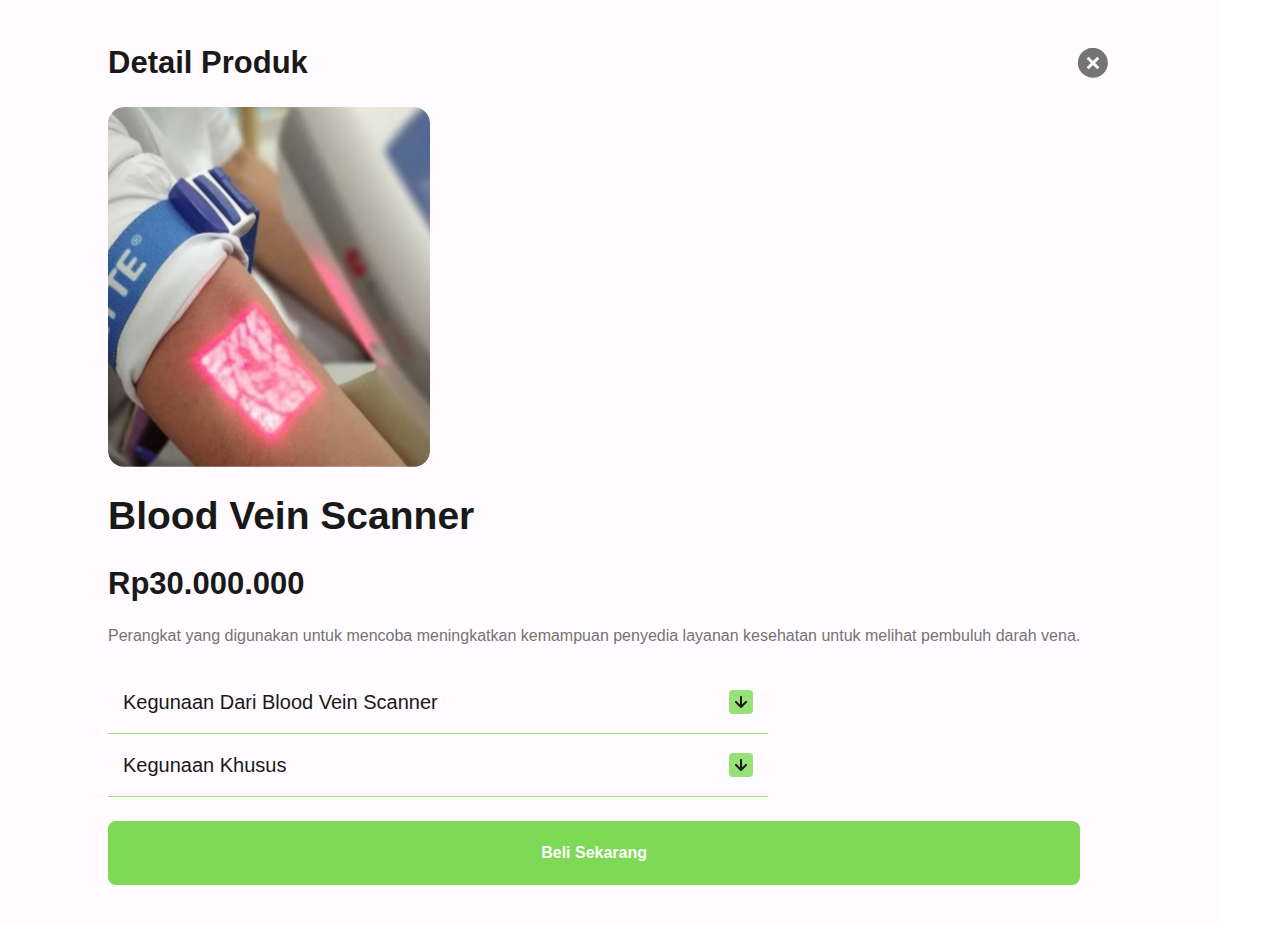
==== blood.html @ 2c3ed922 "first commit" ====
<!DOCTYPE html>
<html lang="en">
<head>
  <meta charset="utf-8">
  <title>Cara Burning IC Attiny 13A Arduino IDE</title>
  <meta content="width=device-width, initial-scale=1.0" name="viewport">
  <meta content="" name="keywords">
  <meta content="" name="description">

  <!-- Favicons -->
  <link href="img/logo0.png" rel="icon">
  <link href="img/logo0.png" rel="apple-touch-icon">

  <!-- Bootstrap CSS File -->
  <link href="lib/bootstrap/css/bootstrap.min.css" rel="stylesheet">

  <!-- Libraries CSS Files -->
  <link href="lib/font-awesome/css/font-awesome.min.css" rel="stylesheet">
  <link href="lib/animate/animate.min.css" rel="stylesheet">
  <link href="lib/ionicons/css/ionicons.min.css" rel="stylesheet">
  <link href="lib/owlcarousel/assets/owl.carousel.min.css" rel="stylesheet">
  <link href="lib/lightbox/css/lightbox.min.css" rel="stylesheet">

  <!-- Main Stylesheet File -->
  <link href="css/blood.css" rel="stylesheet">

</head>
<body>
    div class="blood">
    <div class="frame-1171275133">
      <div class="frame-1171275134">
        <div class="section-title">Detail Produk</div>
        <a cclass="btn-text" href="index.html">
            <svg
            class="zondicons-close-solid"
            width="30"
            height="30"
            viewBox="0 0 30 30"
            fill="none"
            xmlns="http://www.w3.org/2000/svg"
            >
            <g clip-path="url(#clip0_30_1516)">
                <path
                d="M4.39524 25.605C2.96259 24.2213 1.81985 22.5661 1.03372 20.7361C0.247585 18.906 -0.166208 16.9377 -0.183516 14.946C-0.200823 12.9543 0.178703 10.9791 0.932916 9.13569C1.68713 7.29224 2.80093 5.61746 4.20932 4.20907C5.61771 2.80068 7.29249 1.68688 9.13593 0.932672C10.9794 0.178458 12.9546 -0.201067 14.9463 -0.18376C16.9379 -0.166453 18.9062 0.247341 20.7363 1.03348C22.5664 1.81961 24.2215 2.96234 25.6052 4.395C28.3376 7.22403 29.8495 11.0131 29.8154 14.946C29.7812 18.879 28.2036 22.6412 25.4225 25.4223C22.6414 28.2034 18.8792 29.7809 14.9463 29.8151C11.0133 29.8493 7.22427 28.3374 4.39524 25.605ZM17.1002 15L21.3452 10.755L19.2302 8.64L15.0002 12.885L10.7552 8.64L8.64024 10.755L12.8852 15L8.64024 19.245L10.7552 21.36L15.0002 17.115L19.2452 21.36L21.3602 19.245L17.1152 15H17.1002Z"
                fill="#747474"
                />
            </g>
            <defs>
                <clipPath id="clip0_30_1516">
                <rect width="30" height="30" fill="white" />
                </clipPath>
            </defs>
            </svg>
        </a>
      </div>
      <img class="rectangle-528" src="img/rectangle-5280.png" />
      <div class="frame-1171275137">
        <div class="frame-1171275136">
          <div class="heading">Blood Vein Scanner</div>
          <div class="rp-30-000-000">Rp30.000.000</div>
          <div class="supporting-text">
            Perangkat yang digunakan untuk mencoba meningkatkan kemampuan penyedia
            layanan kesehatan untuk melihat pembuluh darah vena.
          </div>
        </div>
        <div class="frame-1171275135">
          <div class="accordion-detail-produk">
            <div class="container">
              <div class="kegunaan-khusus">Kegunaan Dari Blood Vein Scanner</div>
              <svg
                class="uil-arrow-bottom"
                width="24"
                height="24"
                viewBox="0 0 24 24"
                fill="none"
                xmlns="http://www.w3.org/2000/svg"
              >
                <rect width="24" height="24" rx="4" fill="#98E179" />
                <path
                  d="M17.7102 12.715L12.7102 17.715C12.6151 17.806 12.5029 17.8774 12.3802 17.925C12.1367 18.025 11.8636 18.025 11.6202 17.925C11.4974 17.8774 11.3853 17.806 11.2902 17.715L6.29019 12.715C6.19695 12.6217 6.12299 12.5111 6.07253 12.3892C6.02207 12.2674 5.99609 12.1368 5.99609 12.005C5.99609 11.7387 6.10188 11.4833 6.29019 11.295C6.47849 11.1067 6.73388 11.0009 7.00019 11.0009C7.26649 11.0009 7.52188 11.1067 7.71019 11.295L11.0002 14.595V7.00499C11.0002 6.73977 11.1055 6.48542 11.2931 6.29788C11.4806 6.11034 11.735 6.00499 12.0002 6.00499C12.2654 6.00499 12.5198 6.11034 12.7073 6.29788C12.8948 6.48542 13.0002 6.73977 13.0002 7.00499V14.595L16.2902 11.295C16.3831 11.2013 16.4937 11.1269 16.6156 11.0761C16.7375 11.0253 16.8682 10.9992 17.0002 10.9992C17.1322 10.9992 17.2629 11.0253 17.3848 11.0761C17.5066 11.1269 17.6172 11.2013 17.7102 11.295C17.8039 11.3879 17.8783 11.4986 17.9291 11.6204C17.9798 11.7423 18.006 11.873 18.006 12.005C18.006 12.137 17.9798 12.2677 17.9291 12.3896C17.8783 12.5114 17.8039 12.622 17.7102 12.715Z"
                  fill="#191919"
                />
              </svg>
            </div>
          </div>
          <div class="accordion-detail-produk">
            <div class="container">
              <div class="kegunaan-khusus">Kegunaan Khusus</div>
              <svg
                class="uil-arrow-bottom2"
                width="24"
                height="24"
                viewBox="0 0 24 24"
                fill="none"
                xmlns="http://www.w3.org/2000/svg"
              >
                <rect width="24" height="24" rx="4" fill="#98E179" />
                <path
                  d="M17.7102 12.715L12.7102 17.715C12.6151 17.806 12.5029 17.8774 12.3802 17.925C12.1367 18.025 11.8636 18.025 11.6202 17.925C11.4974 17.8774 11.3853 17.806 11.2902 17.715L6.29019 12.715C6.19695 12.6217 6.12299 12.5111 6.07253 12.3892C6.02207 12.2674 5.99609 12.1368 5.99609 12.005C5.99609 11.7387 6.10188 11.4833 6.29019 11.295C6.47849 11.1067 6.73388 11.0009 7.00019 11.0009C7.26649 11.0009 7.52188 11.1067 7.71019 11.295L11.0002 14.595V7.00499C11.0002 6.73977 11.1055 6.48542 11.2931 6.29788C11.4806 6.11034 11.735 6.00499 12.0002 6.00499C12.2654 6.00499 12.5198 6.11034 12.7073 6.29788C12.8948 6.48542 13.0002 6.73977 13.0002 7.00499V14.595L16.2902 11.295C16.3831 11.2013 16.4937 11.1269 16.6156 11.0761C16.7375 11.0253 16.8682 10.9992 17.0002 10.9992C17.1322 10.9992 17.2629 11.0253 17.3848 11.0761C17.5066 11.1269 17.6172 11.2013 17.7102 11.295C17.8039 11.3879 17.8783 11.4986 17.9291 11.6204C17.9798 11.7423 18.006 11.873 18.006 12.005C18.006 12.137 17.9798 12.2677 17.9291 12.3896C17.8783 12.5114 17.8039 12.622 17.7102 12.715Z"
                  fill="#191919"
                />
              </svg>
            </div>
          </div>
        </div>
        <div class="button">
          <div class="lihat-selengkapnya">Beli Sekarang</div>
        </div>
      </div>
    </div>
  </div>
</body>
---- css/blood.css ----
.blood,
.blood * {
  box-sizing: border-box;
}
.blood {
  height: 575px;
  position: relative;
}
.frame-1171275133 {
  background: #fffbfe;
  padding: 40px 108px 40px 108px;
  display: flex;
  flex-direction: row;
  gap: 20px;
  align-items: flex-start;
  justify-content: flex-start;
  flex-wrap: wrap;
  width: 1218px;
  position: absolute;
  left: 0px;
  top: 0px;
}
.frame-1171275134 {
  display: flex;
  flex-direction: row;
  gap: 770px;
  align-items: center;
  justify-content: center;
  flex-shrink: 0;
  position: relative;
}
.section-title {
  color: var(--phb-color-black-phb, #191919);
  text-align: left;
  font-family: var(--phb-font-h-4-font-family, "IbmPlexSans-Bold", sans-serif);
  font-size: var(--phb-font-h-4-font-size, 31px);
  font-weight: var(--phb-font-h-4-font-weight, 700);
  position: relative;
}
.zondicons-close-solid {
  flex-shrink: 0;
  width: 30px;
  height: 30px;
  position: relative;
  overflow: visible;
}
.rectangle-528 {
  border-radius: 16px;
  flex-shrink: 0;
  width: 322px;
  height: 360px;
  position: relative;
  object-fit: cover;
}
.frame-1171275137 {
  display: flex;
  flex-direction: column;
  gap: 24px;
  align-items: flex-start;
  justify-content: flex-start;
  flex-shrink: 0;
  position: relative;
}
.frame-1171275136 {
  display: flex;
  flex-direction: column;
  gap: 16px;
  align-items: flex-start;
  justify-content: flex-start;
  align-self: stretch;
  flex-shrink: 0;
  position: relative;
}
.heading {
  color: var(--phb-color-black-phb, #191919);
  text-align: left;
  font-family: var(--phb-font-h-3-font-family, "IbmPlexSans-Bold", sans-serif);
  font-size: var(--phb-font-h-3-font-size, 39px);
  font-weight: var(--phb-font-h-3-font-weight, 700);
  position: relative;
}
.rp-30-000-000 {
  color: var(--phb-color-black-phb, #191919);
  text-align: left;
  font-family: var(--phb-font-h-4-font-family, "IbmPlexSans-Bold", sans-serif);
  font-size: var(--phb-font-h-4-font-size, 31px);
  font-weight: var(--phb-font-h-4-font-weight, 700);
  position: relative;
}
.supporting-text {
  color: var(--phb-color-grey-1-phb, #747474);
  text-align: left;
  font-family: var(
    --phb-font-body-regular-font-family,
    "Epilogue-Regular",
    sans-serif
  );
  font-size: var(--phb-font-body-regular-font-size, 16px);
  line-height: var(--phb-font-body-regular-line-height, 148%);
  font-weight: var(--phb-font-body-regular-font-weight, 400);
  position: relative;
  align-self: stretch;
}
.frame-1171275135 {
  display: flex;
  flex-direction: column;
  gap: 0px;
  align-items: flex-start;
  justify-content: flex-start;
  flex-shrink: 0;
  width: 660px;
  position: relative;
}
.accordion-detail-produk {
  border-style: solid;
  border-color: var(--phb-color-green-phb-green-phb-400, #98e179);
  border-width: 0px 0px 1px 0px;
  padding: 16px 0px 16px 0px;
  display: flex;
  flex-direction: column;
  gap: 10px;
  align-items: flex-start;
  justify-content: flex-start;
  align-self: stretch;
  flex-shrink: 0;
  position: relative;
  overflow: hidden;
}
.container {
  display: flex;
  flex-direction: row;
  gap: 3px;
  align-items: center;
  justify-content: flex-start;
  align-self: stretch;
  flex-shrink: 0;
  position: relative;
}
.kegunaan-khusus {
  color: var(--phb-color-black-phb, #191919);
  text-align: left;
  font-family: var(
    --phb-font-h-6-regular-font-family,
    "IbmPlexSans-Regular",
    sans-serif
  );
  font-size: var(--phb-font-h-6-regular-font-size, 20px);
  font-weight: var(--phb-font-h-6-regular-font-weight, 400);
  position: relative;
  flex: 1;
}
.uil-arrow-bottom {
  border-radius: 4px;
  flex-shrink: 0;
  width: 24px;
  height: 24px;
  position: relative;
  overflow: visible;
}
.uil-arrow-bottom2 {
  border-radius: 4px;
  flex-shrink: 0;
  width: 24px;
  height: 24px;
  position: relative;
  overflow: visible;
}
.button {
  background: var(--phb-color-green-phb-green-phb-500, #7ed957);
  border-radius: 8px;
  padding: 20px 60px 20px 60px;
  display: flex;
  flex-direction: row;
  gap: 8px;
  align-items: center;
  justify-content: center;
  align-self: stretch;
  flex-shrink: 0;
  position: relative;
}
.lihat-selengkapnya {
  color: var(--phb-color-white-phb, #fffbfe);
  text-align: left;
  font-family: var(--phb-font-body-1-font-family, "Epilogue-Bold", sans-serif);
  font-size: var(--phb-font-body-1-font-size, 16px);
  font-weight: var(--phb-font-body-1-font-weight, 700);
  position: relative;
}
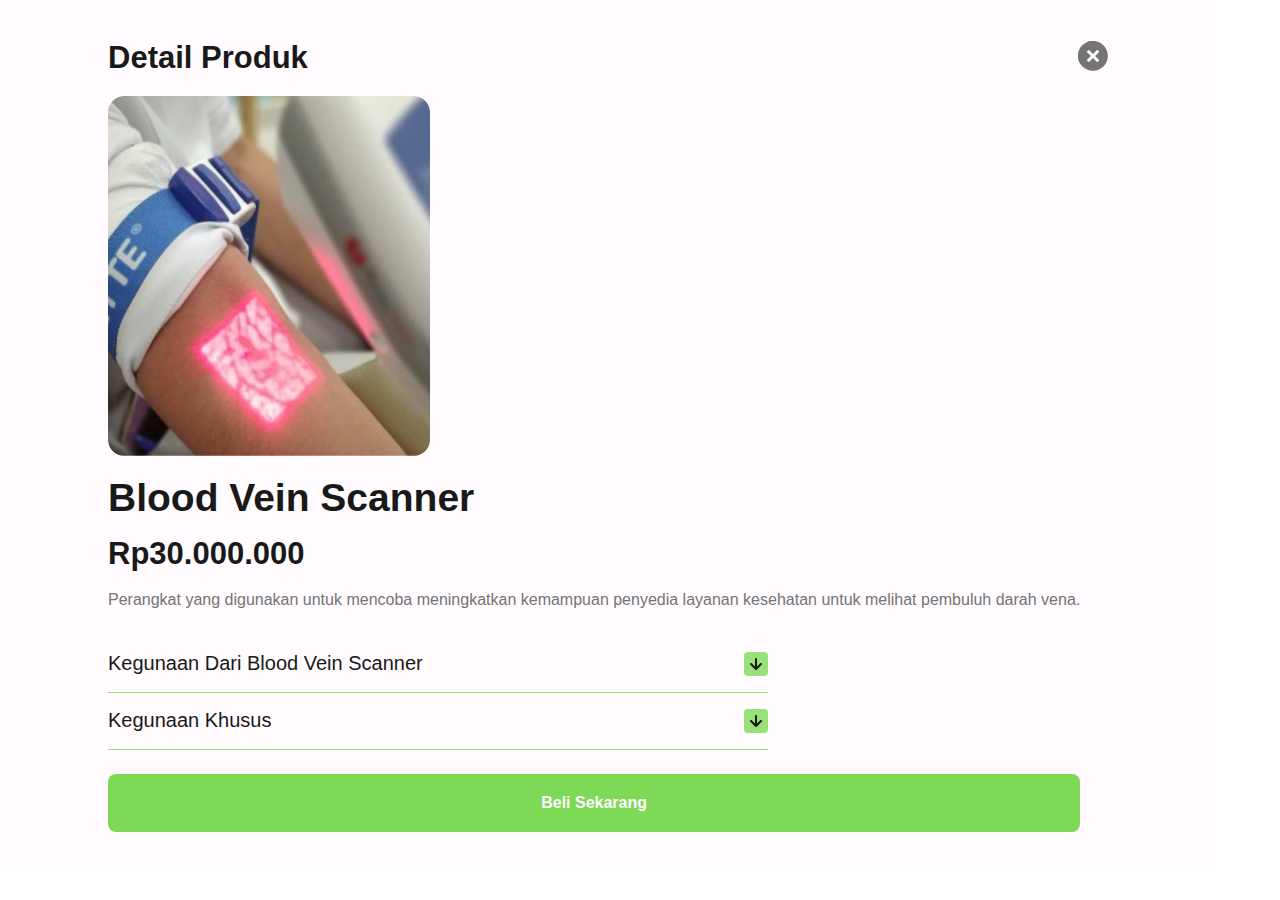
==== commit fa93478c: "Update blood.html" ====
--- a/blood.html
+++ b/blood.html
@@ -1,114 +1,126 @@
 <!DOCTYPE html>
 <html lang="en">
-<head>
-  <meta charset="utf-8">
-  <title>Cara Burning IC Attiny 13A Arduino IDE</title>
-  <meta content="width=device-width, initial-scale=1.0" name="viewport">
-  <meta content="" name="keywords">
-  <meta content="" name="description">
+  <head>
+    <meta charset="UTF-8" />
+    <title>Blood Vein Scanner</title>
+    <meta http-equiv="X-UA-Compatible" content="IE=edge" />
+    <meta name="viewport" content="width=device-width, initial-scale=1.0" />
+    <link rel="stylesheet" href="css/blood.css" />
+    <link rel="stylesheet" href="css/blood_vars.css" />
 
-  <!-- Favicons -->
-  <link href="img/logo0.png" rel="icon">
-  <link href="img/logo0.png" rel="apple-touch-icon">
+    <!-- Favicons -->
+    <link href="img/log.png" rel="icon">
+    <link href="img/log.png" rel="apple-touch-icon">
 
-  <!-- Bootstrap CSS File -->
-  <link href="lib/bootstrap/css/bootstrap.min.css" rel="stylesheet">
+    <style>
+      a,
+      button,
+      input,
+      select,
+      h1,
+      h2,
+      h3,
+      h4,
+      h5,
+      * {
+        box-sizing: border-box;
+        margin: 0;
+        padding: 0;
+        border: none;
+        text-decoration: none;
+        appearance: none;
+        background: none;
 
-  <!-- Libraries CSS Files -->
-  <link href="lib/font-awesome/css/font-awesome.min.css" rel="stylesheet">
-  <link href="lib/animate/animate.min.css" rel="stylesheet">
-  <link href="lib/ionicons/css/ionicons.min.css" rel="stylesheet">
-  <link href="lib/owlcarousel/assets/owl.carousel.min.css" rel="stylesheet">
-  <link href="lib/lightbox/css/lightbox.min.css" rel="stylesheet">
-
-  <!-- Main Stylesheet File -->
-  <link href="css/blood.css" rel="stylesheet">
-
-</head>
-<body>
-    div class="blood">
-    <div class="frame-1171275133">
-      <div class="frame-1171275134">
-        <div class="section-title">Detail Produk</div>
-        <a cclass="btn-text" href="index.html">
+        -webkit-font-smoothing: antialiased;
+      }
+    </style>
+    <title>Document</title>
+  </head>
+  <body>
+    <div class="blood">
+      <div class="frame-1171275133">
+        <div class="frame-1171275134">
+          <div class="section-title">Detail Produk</div>
+          <a cclass="btn-text" href="index.html">
             <svg
-            class="zondicons-close-solid"
-            width="30"
-            height="30"
-            viewBox="0 0 30 30"
-            fill="none"
-            xmlns="http://www.w3.org/2000/svg"
+              class="zondicons-close-solid"
+              width="30"
+              height="30"
+              viewBox="0 0 30 30"
+              fill="none"
+              xmlns="http://www.w3.org/2000/svg"
             >
-            <g clip-path="url(#clip0_30_1516)">
+              <g clip-path="url(#clip0_30_1516)">
                 <path
-                d="M4.39524 25.605C2.96259 24.2213 1.81985 22.5661 1.03372 20.7361C0.247585 18.906 -0.166208 16.9377 -0.183516 14.946C-0.200823 12.9543 0.178703 10.9791 0.932916 9.13569C1.68713 7.29224 2.80093 5.61746 4.20932 4.20907C5.61771 2.80068 7.29249 1.68688 9.13593 0.932672C10.9794 0.178458 12.9546 -0.201067 14.9463 -0.18376C16.9379 -0.166453 18.9062 0.247341 20.7363 1.03348C22.5664 1.81961 24.2215 2.96234 25.6052 4.395C28.3376 7.22403 29.8495 11.0131 29.8154 14.946C29.7812 18.879 28.2036 22.6412 25.4225 25.4223C22.6414 28.2034 18.8792 29.7809 14.9463 29.8151C11.0133 29.8493 7.22427 28.3374 4.39524 25.605ZM17.1002 15L21.3452 10.755L19.2302 8.64L15.0002 12.885L10.7552 8.64L8.64024 10.755L12.8852 15L8.64024 19.245L10.7552 21.36L15.0002 17.115L19.2452 21.36L21.3602 19.245L17.1152 15H17.1002Z"
-                fill="#747474"
+                  d="M4.39524 25.605C2.96259 24.2213 1.81985 22.5661 1.03372 20.7361C0.247585 18.906 -0.166208 16.9377 -0.183516 14.946C-0.200823 12.9543 0.178703 10.9791 0.932916 9.13569C1.68713 7.29224 2.80093 5.61746 4.20932 4.20907C5.61771 2.80068 7.29249 1.68688 9.13593 0.932672C10.9794 0.178458 12.9546 -0.201067 14.9463 -0.18376C16.9379 -0.166453 18.9062 0.247341 20.7363 1.03348C22.5664 1.81961 24.2215 2.96234 25.6052 4.395C28.3376 7.22403 29.8495 11.0131 29.8154 14.946C29.7812 18.879 28.2036 22.6412 25.4225 25.4223C22.6414 28.2034 18.8792 29.7809 14.9463 29.8151C11.0133 29.8493 7.22427 28.3374 4.39524 25.605ZM17.1002 15L21.3452 10.755L19.2302 8.64L15.0002 12.885L10.7552 8.64L8.64024 10.755L12.8852 15L8.64024 19.245L10.7552 21.36L15.0002 17.115L19.2452 21.36L21.3602 19.245L17.1152 15H17.1002Z"
+                  fill="#747474"
                 />
-            </g>
-            <defs>
+              </g>
+              <defs>
                 <clipPath id="clip0_30_1516">
-                <rect width="30" height="30" fill="white" />
+                  <rect width="30" height="30" fill="white" />
                 </clipPath>
-            </defs>
+              </defs>
             </svg>
-        </a>
-      </div>
-      <img class="rectangle-528" src="img/rectangle-5280.png" />
-      <div class="frame-1171275137">
-        <div class="frame-1171275136">
-          <div class="heading">Blood Vein Scanner</div>
-          <div class="rp-30-000-000">Rp30.000.000</div>
-          <div class="supporting-text">
-            Perangkat yang digunakan untuk mencoba meningkatkan kemampuan penyedia
-            layanan kesehatan untuk melihat pembuluh darah vena.
-          </div>
+          </a>
         </div>
-        <div class="frame-1171275135">
-          <div class="accordion-detail-produk">
-            <div class="container">
-              <div class="kegunaan-khusus">Kegunaan Dari Blood Vein Scanner</div>
-              <svg
-                class="uil-arrow-bottom"
-                width="24"
-                height="24"
-                viewBox="0 0 24 24"
-                fill="none"
-                xmlns="http://www.w3.org/2000/svg"
-              >
-                <rect width="24" height="24" rx="4" fill="#98E179" />
-                <path
-                  d="M17.7102 12.715L12.7102 17.715C12.6151 17.806 12.5029 17.8774 12.3802 17.925C12.1367 18.025 11.8636 18.025 11.6202 17.925C11.4974 17.8774 11.3853 17.806 11.2902 17.715L6.29019 12.715C6.19695 12.6217 6.12299 12.5111 6.07253 12.3892C6.02207 12.2674 5.99609 12.1368 5.99609 12.005C5.99609 11.7387 6.10188 11.4833 6.29019 11.295C6.47849 11.1067 6.73388 11.0009 7.00019 11.0009C7.26649 11.0009 7.52188 11.1067 7.71019 11.295L11.0002 14.595V7.00499C11.0002 6.73977 11.1055 6.48542 11.2931 6.29788C11.4806 6.11034 11.735 6.00499 12.0002 6.00499C12.2654 6.00499 12.5198 6.11034 12.7073 6.29788C12.8948 6.48542 13.0002 6.73977 13.0002 7.00499V14.595L16.2902 11.295C16.3831 11.2013 16.4937 11.1269 16.6156 11.0761C16.7375 11.0253 16.8682 10.9992 17.0002 10.9992C17.1322 10.9992 17.2629 11.0253 17.3848 11.0761C17.5066 11.1269 17.6172 11.2013 17.7102 11.295C17.8039 11.3879 17.8783 11.4986 17.9291 11.6204C17.9798 11.7423 18.006 11.873 18.006 12.005C18.006 12.137 17.9798 12.2677 17.9291 12.3896C17.8783 12.5114 17.8039 12.622 17.7102 12.715Z"
-                  fill="#191919"
-                />
-              </svg>
+        <img class="rectangle-528" src="img/rectangle-5280.png" />
+        <div class="frame-1171275137">
+          <div class="frame-1171275136">
+            <div class="heading">Blood Vein Scanner</div>
+            <div class="rp-30-000-000">Rp30.000.000</div>
+            <div class="supporting-text">
+              Perangkat yang digunakan untuk mencoba meningkatkan kemampuan
+              penyedia layanan kesehatan untuk melihat pembuluh darah vena.
             </div>
           </div>
-          <div class="accordion-detail-produk">
-            <div class="container">
-              <div class="kegunaan-khusus">Kegunaan Khusus</div>
-              <svg
-                class="uil-arrow-bottom2"
-                width="24"
-                height="24"
-                viewBox="0 0 24 24"
-                fill="none"
-                xmlns="http://www.w3.org/2000/svg"
-              >
-                <rect width="24" height="24" rx="4" fill="#98E179" />
-                <path
-                  d="M17.7102 12.715L12.7102 17.715C12.6151 17.806 12.5029 17.8774 12.3802 17.925C12.1367 18.025 11.8636 18.025 11.6202 17.925C11.4974 17.8774 11.3853 17.806 11.2902 17.715L6.29019 12.715C6.19695 12.6217 6.12299 12.5111 6.07253 12.3892C6.02207 12.2674 5.99609 12.1368 5.99609 12.005C5.99609 11.7387 6.10188 11.4833 6.29019 11.295C6.47849 11.1067 6.73388 11.0009 7.00019 11.0009C7.26649 11.0009 7.52188 11.1067 7.71019 11.295L11.0002 14.595V7.00499C11.0002 6.73977 11.1055 6.48542 11.2931 6.29788C11.4806 6.11034 11.735 6.00499 12.0002 6.00499C12.2654 6.00499 12.5198 6.11034 12.7073 6.29788C12.8948 6.48542 13.0002 6.73977 13.0002 7.00499V14.595L16.2902 11.295C16.3831 11.2013 16.4937 11.1269 16.6156 11.0761C16.7375 11.0253 16.8682 10.9992 17.0002 10.9992C17.1322 10.9992 17.2629 11.0253 17.3848 11.0761C17.5066 11.1269 17.6172 11.2013 17.7102 11.295C17.8039 11.3879 17.8783 11.4986 17.9291 11.6204C17.9798 11.7423 18.006 11.873 18.006 12.005C18.006 12.137 17.9798 12.2677 17.9291 12.3896C17.8783 12.5114 17.8039 12.622 17.7102 12.715Z"
-                  fill="#191919"
-                />
-              </svg>
+          <div class="frame-1171275135">
+            <div class="accordion-detail-produk">
+              <div class="container">
+                <div class="kegunaan-khusus">
+                  Kegunaan Dari Blood Vein Scanner
+                </div>
+                <svg
+                  class="uil-arrow-bottom"
+                  width="24"
+                  height="24"
+                  viewBox="0 0 24 24"
+                  fill="none"
+                  xmlns="http://www.w3.org/2000/svg"
+                >
+                  <rect width="24" height="24" rx="4" fill="#98E179" />
+                  <path
+                    d="M17.7102 12.715L12.7102 17.715C12.6151 17.806 12.5029 17.8774 12.3802 17.925C12.1367 18.025 11.8636 18.025 11.6202 17.925C11.4974 17.8774 11.3853 17.806 11.2902 17.715L6.29019 12.715C6.19695 12.6217 6.12299 12.5111 6.07253 12.3892C6.02207 12.2674 5.99609 12.1368 5.99609 12.005C5.99609 11.7387 6.10188 11.4833 6.29019 11.295C6.47849 11.1067 6.73388 11.0009 7.00019 11.0009C7.26649 11.0009 7.52188 11.1067 7.71019 11.295L11.0002 14.595V7.00499C11.0002 6.73977 11.1055 6.48542 11.2931 6.29788C11.4806 6.11034 11.735 6.00499 12.0002 6.00499C12.2654 6.00499 12.5198 6.11034 12.7073 6.29788C12.8948 6.48542 13.0002 6.73977 13.0002 7.00499V14.595L16.2902 11.295C16.3831 11.2013 16.4937 11.1269 16.6156 11.0761C16.7375 11.0253 16.8682 10.9992 17.0002 10.9992C17.1322 10.9992 17.2629 11.0253 17.3848 11.0761C17.5066 11.1269 17.6172 11.2013 17.7102 11.295C17.8039 11.3879 17.8783 11.4986 17.9291 11.6204C17.9798 11.7423 18.006 11.873 18.006 12.005C18.006 12.137 17.9798 12.2677 17.9291 12.3896C17.8783 12.5114 17.8039 12.622 17.7102 12.715Z"
+                    fill="#191919"
+                  />
+                </svg>
+              </div>
+            </div>
+            <div class="accordion-detail-produk">
+              <div class="container">
+                <div class="kegunaan-khusus">Kegunaan Khusus</div>
+                <svg
+                  class="uil-arrow-bottom2"
+                  width="24"
+                  height="24"
+                  viewBox="0 0 24 24"
+                  fill="none"
+                  xmlns="http://www.w3.org/2000/svg"
+                >
+                  <rect width="24" height="24" rx="4" fill="#98E179" />
+                  <path
+                    d="M17.7102 12.715L12.7102 17.715C12.6151 17.806 12.5029 17.8774 12.3802 17.925C12.1367 18.025 11.8636 18.025 11.6202 17.925C11.4974 17.8774 11.3853 17.806 11.2902 17.715L6.29019 12.715C6.19695 12.6217 6.12299 12.5111 6.07253 12.3892C6.02207 12.2674 5.99609 12.1368 5.99609 12.005C5.99609 11.7387 6.10188 11.4833 6.29019 11.295C6.47849 11.1067 6.73388 11.0009 7.00019 11.0009C7.26649 11.0009 7.52188 11.1067 7.71019 11.295L11.0002 14.595V7.00499C11.0002 6.73977 11.1055 6.48542 11.2931 6.29788C11.4806 6.11034 11.735 6.00499 12.0002 6.00499C12.2654 6.00499 12.5198 6.11034 12.7073 6.29788C12.8948 6.48542 13.0002 6.73977 13.0002 7.00499V14.595L16.2902 11.295C16.3831 11.2013 16.4937 11.1269 16.6156 11.0761C16.7375 11.0253 16.8682 10.9992 17.0002 10.9992C17.1322 10.9992 17.2629 11.0253 17.3848 11.0761C17.5066 11.1269 17.6172 11.2013 17.7102 11.295C17.8039 11.3879 17.8783 11.4986 17.9291 11.6204C17.9798 11.7423 18.006 11.873 18.006 12.005C18.006 12.137 17.9798 12.2677 17.9291 12.3896C17.8783 12.5114 17.8039 12.622 17.7102 12.715Z"
+                    fill="#191919"
+                  />
+                </svg>
+              </div>
             </div>
           </div>
-        </div>
-        <div class="button">
-          <div class="lihat-selengkapnya">Beli Sekarang</div>
+          <div class="button">
+            <div class="lihat-selengkapnya">Beli Sekarang</div>
+          </div>
         </div>
       </div>
     </div>
-  </div>
-</body>
-
-  +  </body>
+</html>
